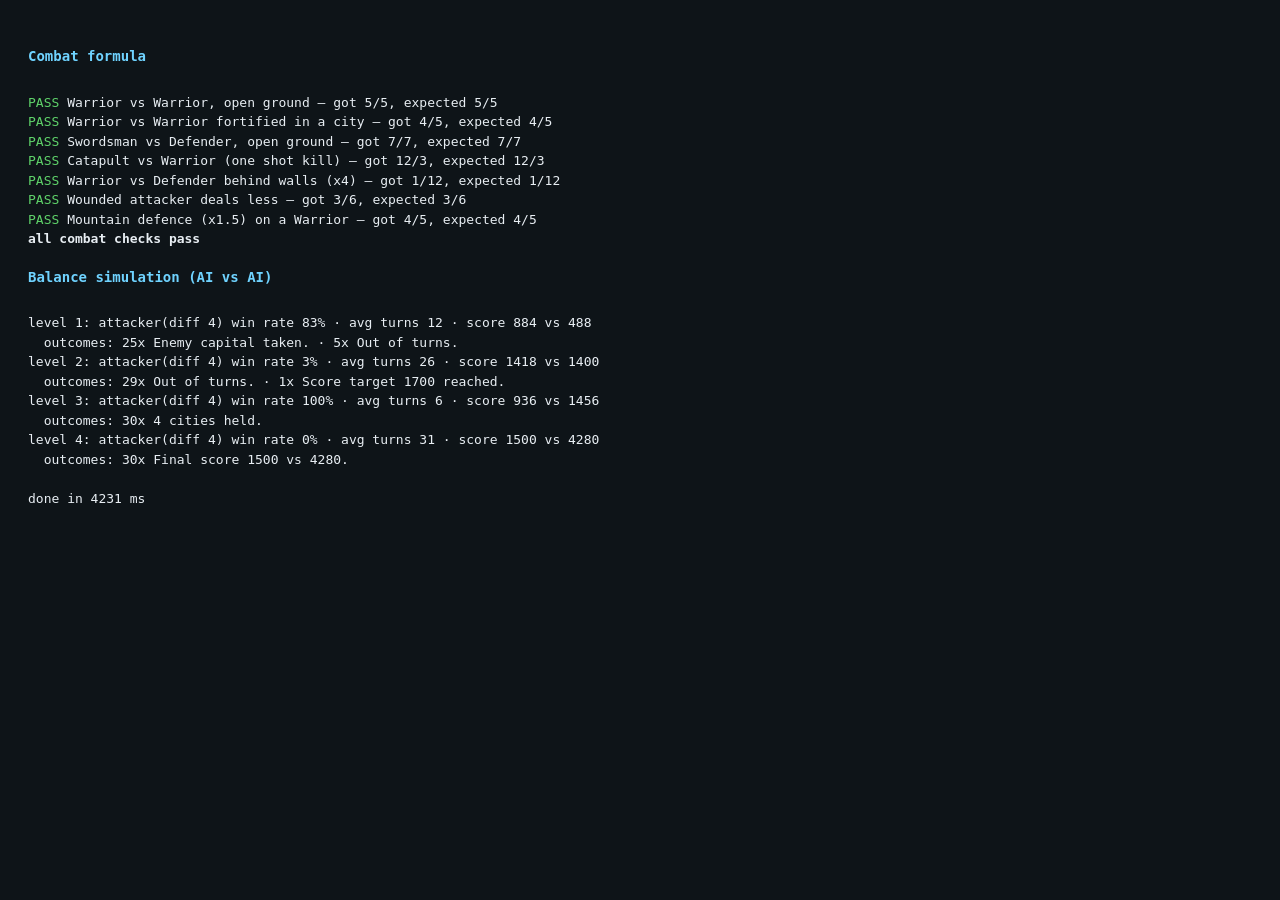
==== tests.html @ 4e1c7018 "Game v1 Initial setup" ====
<!doctype html>
<html><head><meta charset="utf-8"><title>Polyestertopia — checks</title>
<script type="importmap">
{ "imports": { "three": "https://unpkg.com/three@0.169.0/build/three.module.js" } }
</script>
<style>
 body{background:#0e1418;color:#e8eef3;font:13px/1.5 ui-monospace,SFMono-Regular,Menlo,monospace;padding:20px}
 h2{font-size:14px;margin:18px 0 6px;color:#6fd3ff} .pass{color:#5fd36a} .fail{color:#ff5a4d}
 table{border-collapse:collapse} td{padding:2px 12px 2px 0;vertical-align:top}
</style></head>
<body><div id="out">running…</div>
<script type="module">
import { runCombatChecks } from './tools/verify-combat.js';
import { simulate } from './tools/sim.js';

const out = document.getElementById('out');
const lines = [];
const say = (s) => { lines.push(s); out.innerHTML = lines.join('<br>'); };

say('<h2>Combat formula</h2>');
let failed = 0;
for (const r of runCombatChecks()) {
  if (!r.pass) failed++;
  say(`<span class="${r.pass ? 'pass' : 'fail'}">${r.pass ? 'PASS' : 'FAIL'}</span>  ${r.name} — got ${r.got.join('/')}, expected ${r.expect.join('/')}`);
}
say(`<b>${failed ? failed + ' failing' : 'all combat checks pass'}</b>`);

say('<h2>Balance simulation (AI vs AI)</h2>');
setTimeout(() => {
  const t0 = performance.now();
  for (const lvl of [1, 2, 3, 4]) {
    const r = simulate(lvl, 'imperius', { games: 30, attacker: 4 });
    say(`level ${lvl}: attacker(diff 4) win rate ${(r.winRate * 100).toFixed(0)}% · avg turns ${r.avgTurns} · score ${r.avgScoreHuman} vs ${r.avgScoreEnemy}`);
    say(`&nbsp;&nbsp;outcomes: ${Object.entries(r.reasons).map(([k, v]) => `${v}x ${k}`).join(' · ')}`);
  }
  say(`<br>done in ${Math.round(performance.now() - t0)} ms`);
  window.__done = true;
}, 30);
</script></body></html>
<script type="module">
// Difficulty ladder: the level-4 weight set must actually beat the level-1 set.
import { simulate } from './tools/sim.js';
const out = document.getElementById('out');
const say = (s) => { out.innerHTML += '<br>' + s; };
setTimeout(() => {
  say('<h2>Difficulty ladder (same map, different weights)</h2>');
  const strong = simulate(1, 'imperius', { games: 30, attacker: 4, defender: 1 });
  const weak   = simulate(1, 'imperius', { games: 30, attacker: 1, defender: 4 });
  say(`strong attacker (4) vs weak defender (1): ${(strong.winRate * 100).toFixed(0)}% wins`);
  say(`weak attacker (1) vs strong defender (4): ${(weak.winRate * 100).toFixed(0)}% wins`);
  window.__done2 = true;
}, 9000);
</script>
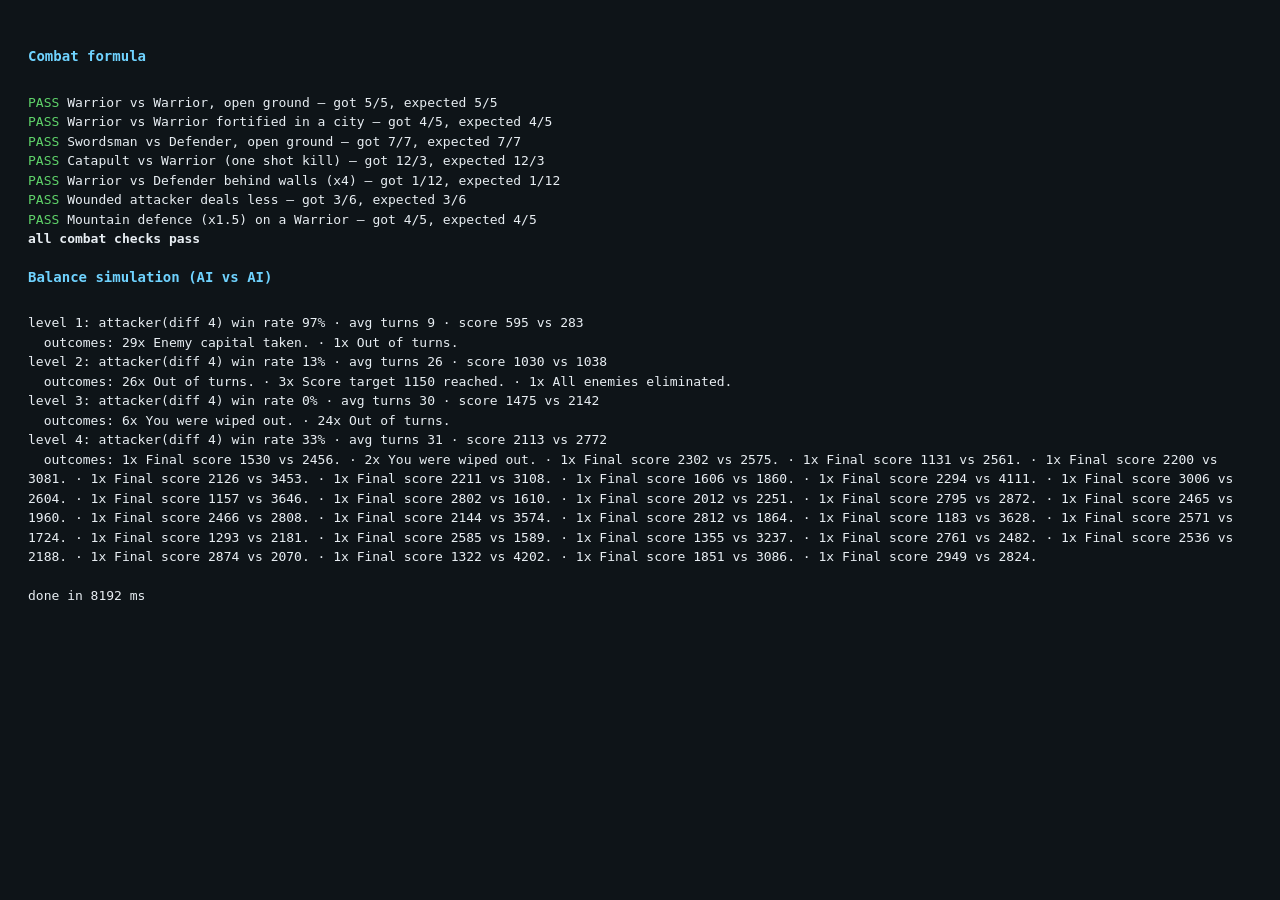
==== commit 1f4406eb: "tweaks" ====
--- a/tests.html
+++ b/tests.html
@@ -29,7 +29,7 @@
 setTimeout(() => {
   const t0 = performance.now();
   for (const lvl of [1, 2, 3, 4]) {
-    const r = simulate(lvl, 'imperius', { games: 30, attacker: 4 });
+    const r = simulate(lvl, null, { games: 30, attacker: 4 });
     say(`level ${lvl}: attacker(diff 4) win rate ${(r.winRate * 100).toFixed(0)}% · avg turns ${r.avgTurns} · score ${r.avgScoreHuman} vs ${r.avgScoreEnemy}`);
     say(`&nbsp;&nbsp;outcomes: ${Object.entries(r.reasons).map(([k, v]) => `${v}x ${k}`).join(' · ')}`);
   }
@@ -44,8 +44,8 @@
 const say = (s) => { out.innerHTML += '<br>' + s; };
 setTimeout(() => {
   say('<h2>Difficulty ladder (same map, different weights)</h2>');
-  const strong = simulate(1, 'imperius', { games: 30, attacker: 4, defender: 1 });
-  const weak   = simulate(1, 'imperius', { games: 30, attacker: 1, defender: 4 });
+  const strong = simulate(1, null, { games: 30, attacker: 4, defender: 1 });
+  const weak   = simulate(1, null, { games: 30, attacker: 1, defender: 4 });
   say(`strong attacker (4) vs weak defender (1): ${(strong.winRate * 100).toFixed(0)}% wins`);
   say(`weak attacker (1) vs strong defender (4): ${(weak.winRate * 100).toFixed(0)}% wins`);
   window.__done2 = true;
